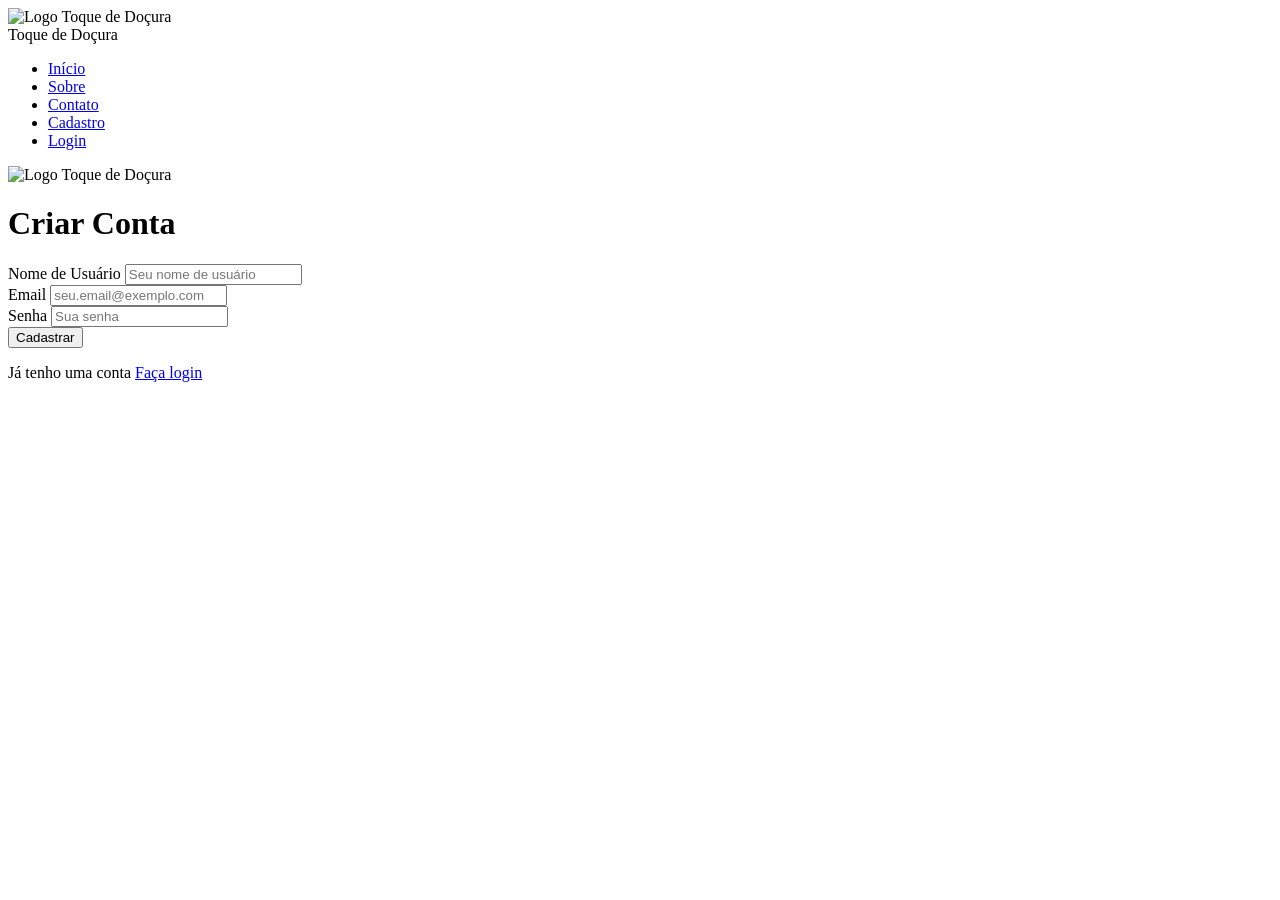
==== cadastro.html @ d27e618e "✨ feat: criar tela de cadastro" ====
<!DOCTYPE html>
<html lang="pt-BR">
<head>
    <meta charset="UTF-8">
    <meta name="viewport" content="width=device-width, initial-scale=1.0">
    <title>Cadastro - Toque de Doçura</title>
    <link rel="icon" type="image/png" href="logo.png">
    <link href="https://fonts.googleapis.com/css2?family=Poppins:wght@400;500;600;700&display=swap" rel="stylesheet">
    <link rel="stylesheet" href="styles.css">
</head>
<body>
    <!-- Navbar -->
    <nav class="navbar">
        <div class="navbar-container">
            <div class="brand">
                <img src="logo.png" alt="Logo Toque de Doçura" class="brand-logo">
                <div class="logo-text">Toque de Doçura</div>
            </div>
            <ul class="nav-menu">
                <li><a href="index.html" class="nav-link">Início</a></li>
                <li><a href="sobre.html" class="nav-link">Sobre</a></li>
                <li><a href="contato.html" class="nav-link">Contato</a></li>
                <li><a href="cadastro.html" class="nav-link">Cadastro</a></li>
                <li><a href="login.html" class="nav-link">Login</a></li>
            </ul>
        </div>
    </nav>

    <!-- Main -->
    <main class="main-container">
        <div class="cadastro-card">
            <!-- Logo -->
            <div class="logo-container">
                <img src="logo.png" alt="Logo Toque de Doçura" class="brand-logo form-logo">
            </div>

            <!-- Title -->
            <h1 class="cadastro-title">Criar Conta</h1>

            <!-- Form -->
            <form class="cadastro-form">
                <div class="form-group">
                    <label for="username" class="form-label">Nome de Usuário</label>
                    <input type="text" id="username" name="username" class="form-input" placeholder="Seu nome de usuário" required>
                </div>

                <div class="form-group">
                    <label for="email" class="form-label">Email</label>
                    <input type="email" id="email" name="email" class="form-input" placeholder="seu.email@exemplo.com" required>
                </div>

                <div class="form-group">
                    <label for="password" class="form-label">Senha</label>
                    <input type="password" id="password" name="password" class="form-input" placeholder="Sua senha" required>
                </div>

                <button type="submit" class="btn-cadastro">Cadastrar</button>
            </form>

            <!-- Login Link -->
            <div class="login-link-container">
                <p class="login-text">Já tenho uma conta <a href="login.html" class="login-link">Faça login</a></p>
            </div>
        </div>
    </main>
</body>
</html>
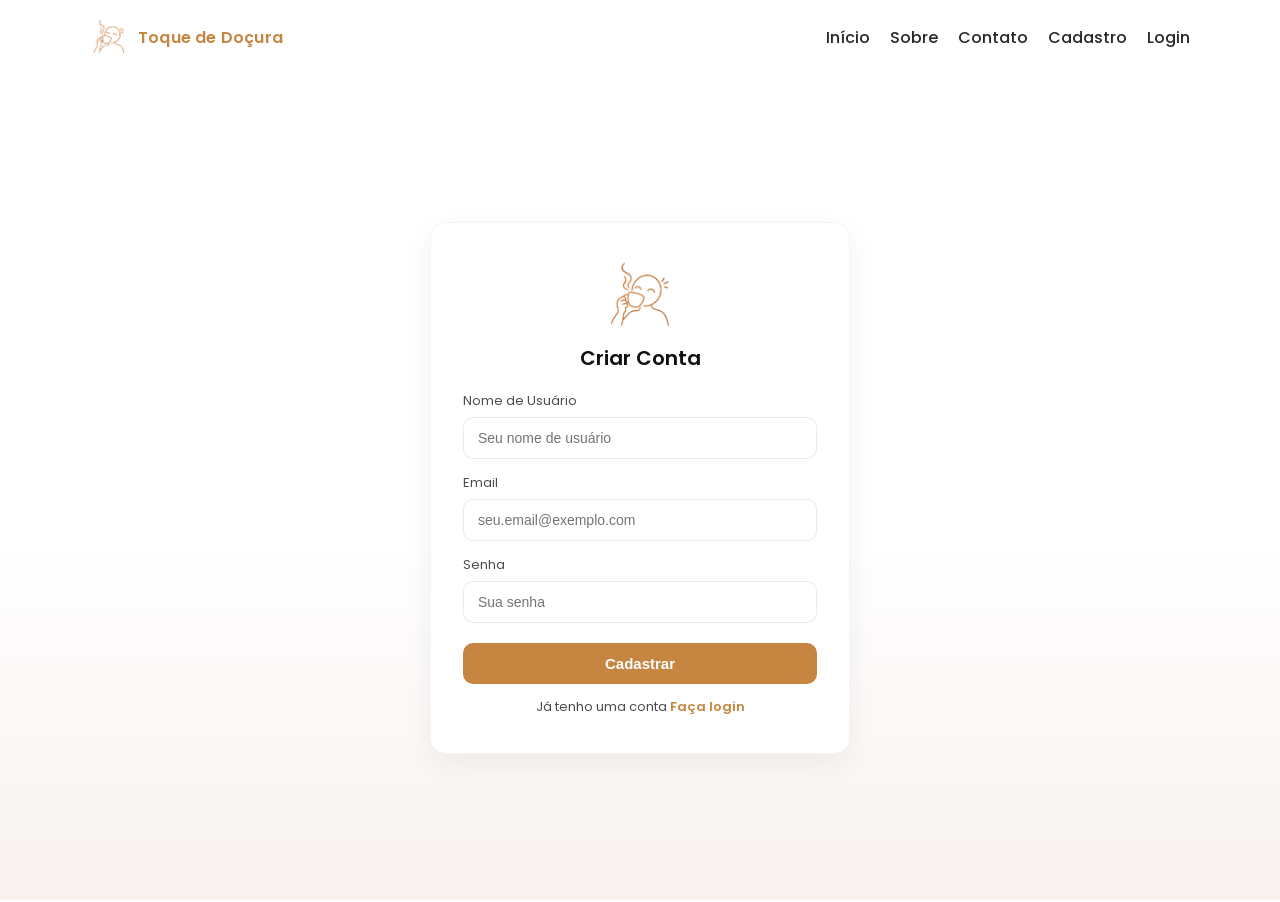
==== commit 5bc03aba: ":twisted_rightwards_arrows: atualização da main" ====
--- a/cadastro.html
+++ b/cadastro.html
@@ -1,67 +1,67 @@
-<!DOCTYPE html>
-<html lang="pt-BR">
-<head>
-    <meta charset="UTF-8">
-    <meta name="viewport" content="width=device-width, initial-scale=1.0">
-    <title>Cadastro - Toque de Doçura</title>
-    <link rel="icon" type="image/png" href="logo.png">
-    <link href="https://fonts.googleapis.com/css2?family=Poppins:wght@400;500;600;700&display=swap" rel="stylesheet">
-    <link rel="stylesheet" href="styles.css">
-</head>
-<body>
-    <!-- Navbar -->
-    <nav class="navbar">
-        <div class="navbar-container">
-            <div class="brand">
-                <img src="logo.png" alt="Logo Toque de Doçura" class="brand-logo">
-                <div class="logo-text">Toque de Doçura</div>
+    <!DOCTYPE html>
+    <html lang="pt-BR">
+    <head>
+        <meta charset="UTF-8">
+        <meta name="viewport" content="width=device-width, initial-scale=1.0">
+        <title>Cadastro - Toque de Doçura</title>
+        <link rel="icon" type="image/png" href="logo.png">
+        <link href="https://fonts.googleapis.com/css2?family=Poppins:wght@400;500;600;700&display=swap" rel="stylesheet">
+        <link rel="stylesheet" href="styles.css">
+    </head>
+    <body>
+        <!-- Navbar -->
+        <nav class="navbar">
+            <div class="navbar-container">
+                <div class="brand">
+                    <img src="logo.png" alt="Logo Toque de Doçura" class="brand-logo">
+                    <div class="logo-text">Toque de Doçura</div>
+                </div>
+                <ul class="nav-menu">
+                    <li><a href="index.html" class="nav-link">Início</a></li>
+                    <li><a href="sobre.html" class="nav-link">Sobre</a></li>
+                    <li><a href="contato.html" class="nav-link">Contato</a></li>
+                    <li><a href="cadastro.html" class="nav-link">Cadastro</a></li>
+                    <li><a href="login.html" class="nav-link">Login</a></li>
+                </ul>
             </div>
-            <ul class="nav-menu">
-                <li><a href="index.html" class="nav-link">Início</a></li>
-                <li><a href="sobre.html" class="nav-link">Sobre</a></li>
-                <li><a href="contato.html" class="nav-link">Contato</a></li>
-                <li><a href="cadastro.html" class="nav-link">Cadastro</a></li>
-                <li><a href="login.html" class="nav-link">Login</a></li>
-            </ul>
-        </div>
-    </nav>
+        </nav>
 
-    <!-- Main -->
-    <main class="main-container">
-        <div class="cadastro-card">
-            <!-- Logo -->
-            <div class="logo-container">
-                <img src="logo.png" alt="Logo Toque de Doçura" class="brand-logo form-logo">
-            </div>
-
-            <!-- Title -->
-            <h1 class="cadastro-title">Criar Conta</h1>
-
-            <!-- Form -->
-            <form class="cadastro-form">
-                <div class="form-group">
-                    <label for="username" class="form-label">Nome de Usuário</label>
-                    <input type="text" id="username" name="username" class="form-input" placeholder="Seu nome de usuário" required>
+        <!-- Main -->
+        <main class="main-container">
+            <div class="cadastro-card">
+                <!-- Logo -->
+                <div class="logo-container">
+                    <img src="logo.png" alt="Logo Toque de Doçura" class="brand-logo form-logo">
                 </div>
 
-                <div class="form-group">
-                    <label for="email" class="form-label">Email</label>
-                    <input type="email" id="email" name="email" class="form-input" placeholder="seu.email@exemplo.com" required>
+                <!-- Title -->
+                <h1 class="cadastro-title">Criar Conta</h1>
+
+                <!-- Form -->
+                <form class="cadastro-form">
+                    <div class="form-group">
+                        <label for="username" class="form-label">Nome de Usuário</label>
+                        <input type="text" id="username" name="username" class="form-input" placeholder="Seu nome de usuário" required>
+                    </div>
+
+                    <div class="form-group">
+                        <label for="email" class="form-label">Email</label>
+                        <input type="email" id="email" name="email" class="form-input" placeholder="seu.email@exemplo.com" required>
+                    </div>
+
+                    <div class="form-group">
+                        <label for="password" class="form-label">Senha</label>
+                        <input type="password" id="password" name="password" class="form-input" placeholder="Sua senha" required>
+                    </div>
+
+                    <button type="submit" class="btn-cadastro">Cadastrar</button>
+                </form>
+
+                <!-- Login Link -->
+                <div class="login-link-container">
+                    <p class="login-text">Já tenho uma conta <a href="login.html" class="login-link">Faça login</a></p>
                 </div>
-
-                <div class="form-group">
-                    <label for="password" class="form-label">Senha</label>
-                    <input type="password" id="password" name="password" class="form-input" placeholder="Sua senha" required>
-                </div>
-
-                <button type="submit" class="btn-cadastro">Cadastrar</button>
-            </form>
-
-            <!-- Login Link -->
-            <div class="login-link-container">
-                <p class="login-text">Já tenho uma conta <a href="login.html" class="login-link">Faça login</a></p>
             </div>
-        </div>
-    </main>
-</body>
-</html>+        </main>
+    </body>
+    </html>
--- a/styles.css
+++ b/styles.css
@@ -0,0 +1,66 @@
+/* Colors */
+:root{
+    --caramel:#C68642;
+    --caramel-dark:#a7752f;
+    --bg:#ffffff;
+    --text:#111111;
+}
+
+*{box-sizing:border-box;margin:0;padding:0}
+html,body{height:100%}
+body{
+    font-family:'Poppins',system-ui,Segoe UI,Roboto,Helvetica,Arial,sans-serif;
+    background:linear-gradient(180deg,#fff 0%, #fff 60%, #f8f2ef 100%);
+    color:var(--text);
+    -webkit-font-smoothing:antialiased;
+    -moz-osx-font-smoothing:grayscale;
+}
+
+/* Navbar */
+.navbar{width:100%;background:transparent;padding:18px 24px}
+.navbar-container{max-width:1100px;margin:0 auto;display:flex;align-items:center;justify-content:space-between}
+.brand{display:flex;align-items:center;gap:10px}
+.brand-logo{width:38px;height:38px;object-fit:contain;display:block}
+.logo-text{font-weight:600;color:var(--caramel);letter-spacing:0.2px}
+.nav-menu{list-style:none;display:flex;gap:20px}
+.nav-link{color:var(--text);text-decoration:none;font-weight:500;opacity:0.9}
+.nav-link:hover{color:var(--caramel)}
+
+/* Main layout */
+.main-container{min-height:calc(100vh - 72px);display:flex;align-items:center;justify-content:center;padding:40px 20px}
+.cadastro-card{
+    width:100%;max-width:420px;background:var(--bg);border-radius:16px;padding:36px 32px;box-shadow:0 10px 30px rgba(15,15,15,0.06);text-align:center;border:1px solid rgba(0,0,0,0.04)
+}
+
+/* Logo */
+.logo-container{display:flex;align-items:center;justify-content:center;margin-bottom:12px}
+.form-logo{width:72px;height:72px;object-fit:contain}
+.coffee-cup{width:64px;height:64px;stroke:var(--caramel-dark);}
+
+/* Cadastro */
+.cadastro-title{font-size:20px;margin-bottom:18px;color:var(--text);font-weight:600}
+
+/* Form */
+.cadastro-form{display:flex;flex-direction:column;gap:14px;align-items:stretch}
+.form-label{display:block;text-align:left;font-size:13px;margin-bottom:6px;color:rgba(0,0,0,0.7)}
+.form-input{width:100%;padding:12px 14px;border-radius:10px;border:1px solid rgba(0,0,0,0.08);background:#fff;font-size:14px}
+.form-input:focus{outline:none;box-shadow:0 4px 10px rgba(198,134,66,0.12);border-color:var(--caramel)}
+
+/* Button */
+.btn-cadastro{margin-top:6px;padding:12px 16px;border-radius:10px;border:none;background:var(--caramel);color:#fff;font-weight:600;cursor:pointer;font-size:15px}
+.btn-cadastro:hover{background:var(--caramel-dark);color:#fff}
+
+/* Login Link */
+.login-link-container{margin-top:14px}
+.login-text{font-size:13px;color:rgba(0,0,0,0.7)}
+.login-link{text-decoration:none;color:var(--caramel);font-weight:600}
+.login-link:hover{text-decoration:underline}
+
+/* Responsive */
+@media (max-width:520px){
+    .cadastro-card{padding:28px 20px;border-radius:14px}
+    .nav-menu{gap:12px;font-size:14px}
+}
+
+/* Footer Spacing */
+.cadastro-card p{line-height:1.4}
